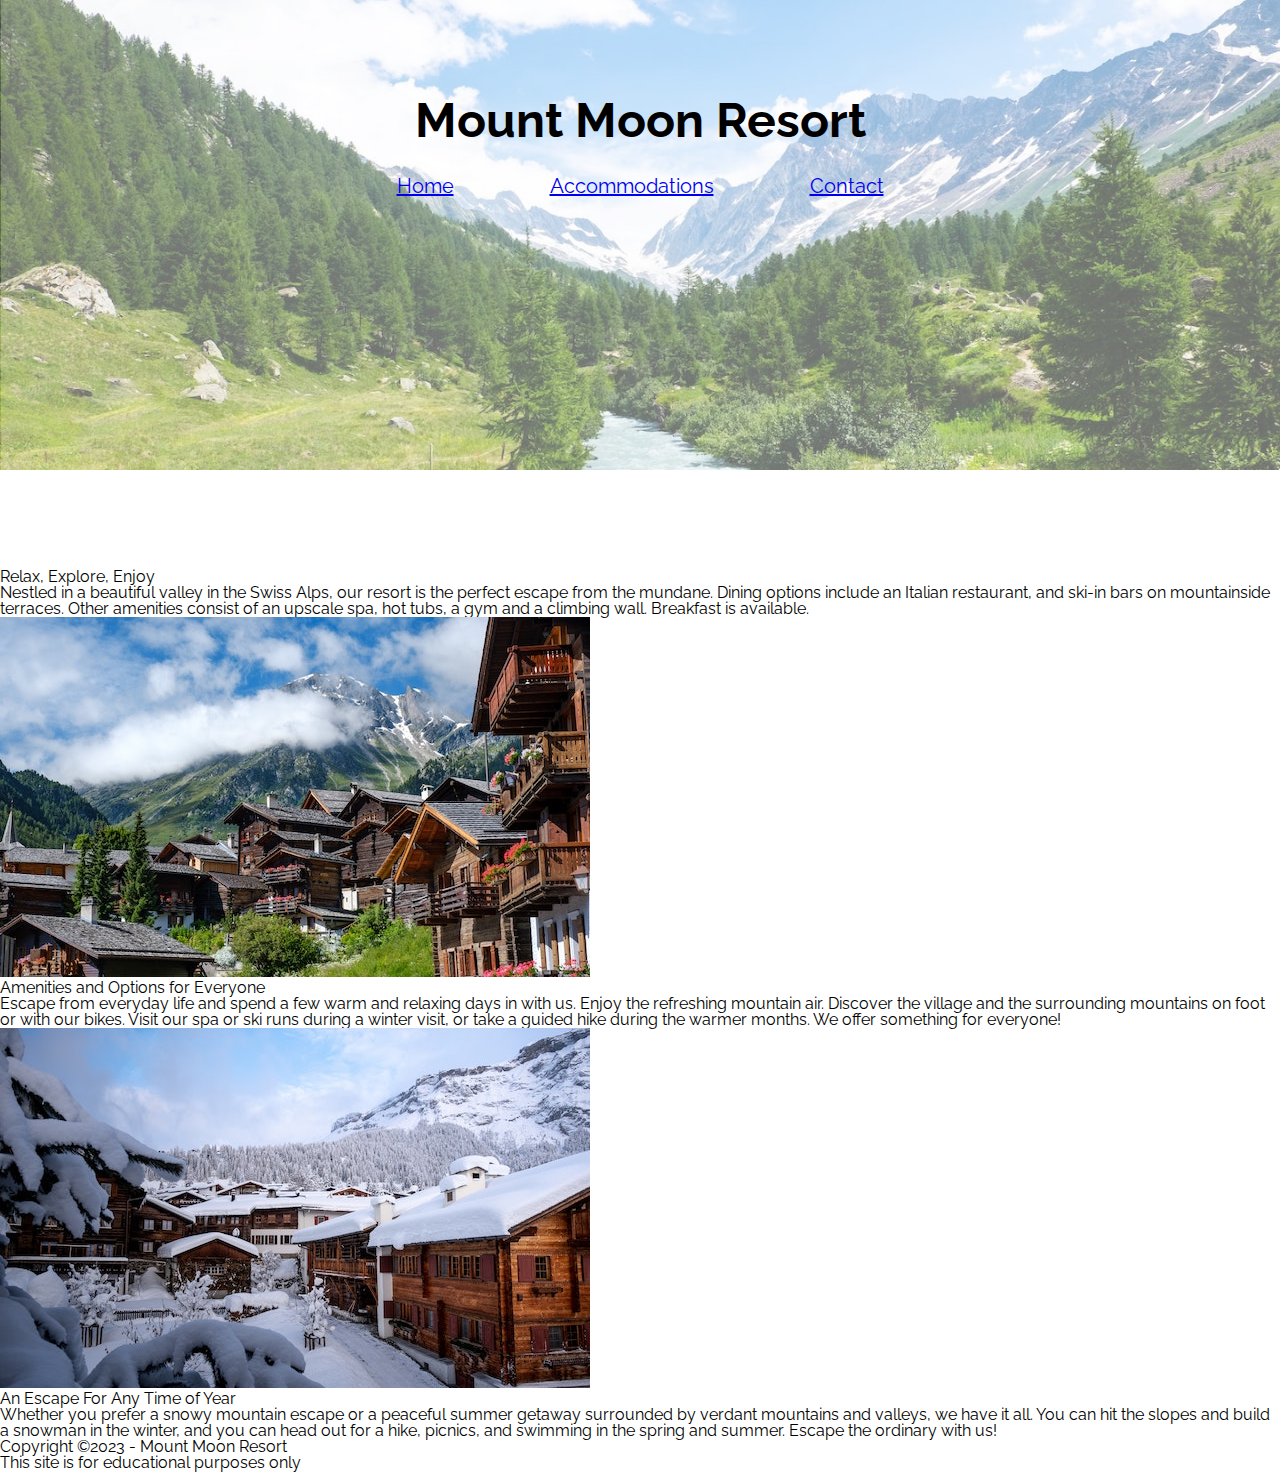
==== Final Project/index.html @ 3e777654 "Add files via upload" ====
<!DOCTYPE html>
<html lang="en">
<head>
    <meta charset="UTF-8">
    <meta http-equiv="X-UA-Compatible" content="IE=edge">
    <meta name="viewport" content="width=device-width, initial-scale=1.0">
    <meta name="author" content="Jonathan Alicea">
    <title>Mount Moon Resort | Home</title>

    <link rel="shortcut icon" href="images/favicon.ico" type="image/x-icon">
    <link rel="icon" href="images/favicon.ico" type="image/x-icon">

    <link rel="stylesheet" href="styles.css">
    
    <link rel="preconnect" href="https://fonts.googleapis.com">
    <link rel="preconnect" href="https://fonts.gstatic.com" crossorigin>
    <link href="https://fonts.googleapis.com/css2?family=Raleway:ital,wght@1,800&display=swap" rel="stylesheet">
</head>
<body>
    <header>
        <h1>Mount Moon Resort</h1>
        <nav>
            <ul>
                <li><a href="#">Home</a></li>
                <li><a href="#">Accommodations</a></li>

                <li><a href="contact.html">Contact</a></li>
            </ul>
        </nav>
        <img src="images/swiss-valley.jpg" alt="Picture of a forest in the mountainous swiss valley during the day.">
    </header>
    <main>
        <section id="intro">
            <h2>Relax, Explore, Enjoy</h2>
            <p>Nestled in a beautiful valley in the Swiss Alps, our resort is the perfect escape from the mundane. Dining options include an Italian restaurant, and ski-in bars on mountainside terraces. Other amenities consist of an upscale spa, hot tubs, a gym and a climbing wall. Breakfast is available.</p>
        </section>

        <section id="content_1">
            <img src="images/swiss-chalet.jpg" alt="A picture of the Mount Moon Resort Village under the gaze of a large mountain.">
            <h3>Amenities and Options for Everyone</h3>
            <p>Escape from everyday life and spend a few warm and relaxing days in with us. Enjoy the refreshing mountain air. Discover the village and the surrounding mountains on foot or with our bikes. Visit our spa or ski runs during a winter visit, or take a guided hike during the warmer months. We offer something for everyone!</p>
        </section>
        
        <section id="content_2">
            <img src="images/snowy-chalet.jpg" alt="A Picture of the Mount Moon Resort Village blanketed in fresh snow.">
            <h3>An Escape For Any Time of Year</h3>
            <p>Whether you prefer a snowy mountain escape or a peaceful summer getaway surrounded by verdant mountains and valleys, we have it all. You can hit the slopes and build a snowman in the winter, and you can head out for a hike, picnics, and swimming in the spring and summer. Escape the ordinary with us!</p>
        </section>
    </main>
    <footer>
        <p>Copyright &copy;2023 - Mount Moon Resort</p>
        <p>This site is for educational purposes only</p>
    </footer>   
</body>
</html>
---- Final Project/styles.css ----
/* http://meyerweb.com/eric/tools/css/reset/
v2.0 | 20110126
License: none (public domain)
*/
html, body, div, span, applet, object, iframe,
h1, h2, h3, h4, h5, h6, p, blockquote, pre,
a, abbr, acronym, address, big, cite, code,
del, dfn, em, img, ins, kbd, q, s, samp,
small, strike, strong, sub, sup, tt, var,
b, u, i, center,
dl, dt, dd, ol, ul, li,
fieldset, form, label, legend,
table, caption, tbody, tfoot, thead, tr, th, td,
article, aside, canvas, details, embed,
figure, figcaption, footer, header, hgroup, 
menu, nav, output, ruby, section, summary,
time, mark, audio, video {
    margin: 0;
    padding: 0;
    border: 0;
    font-size: 100%;
    font: inherit;
    vertical-align: baseline;
}
/* HTML5 display-role reset for older browsers */
article, aside, details, figcaption, figure, 
footer, header, hgroup, menu, nav, section {
    display: block;
}
body {
    line-height: 1;
}
ol, ul {
    list-style: none;
}
blockquote, q {
    quotes: none;
}
blockquote:before, blockquote:after,
q:before, q:after {
    content: '';
    content: none;
}
table {
    border-collapse: collapse;
    border-spacing: 0;
}

/*Start Here*/
:root{
    --dk-purple: #734864;
    --lt-purple: #A65D78;
    --dk-gry: #242614;
    --font: 'Lato','Raleway', sans-serif;
}
body{
    font-family: var(--font);
}
header{
    text-align: center;
    margin-top: 0;
    
}
header img{
    position: relative;
    top: -6rem;
    z-index: 0;
    width: 100%;
    height: auto;
}

h1{
    position: relative;
    top: 6rem;
    font-size: 3rem;
    font-weight: bold;
    z-index: 1;
}
nav{
    position: relative;
    top: 8rem;
    z-index: 1;
}
nav ul{
    display: flex;
    justify-content: center;
    font-size: 1.25rem;
    gap: 6rem;
}
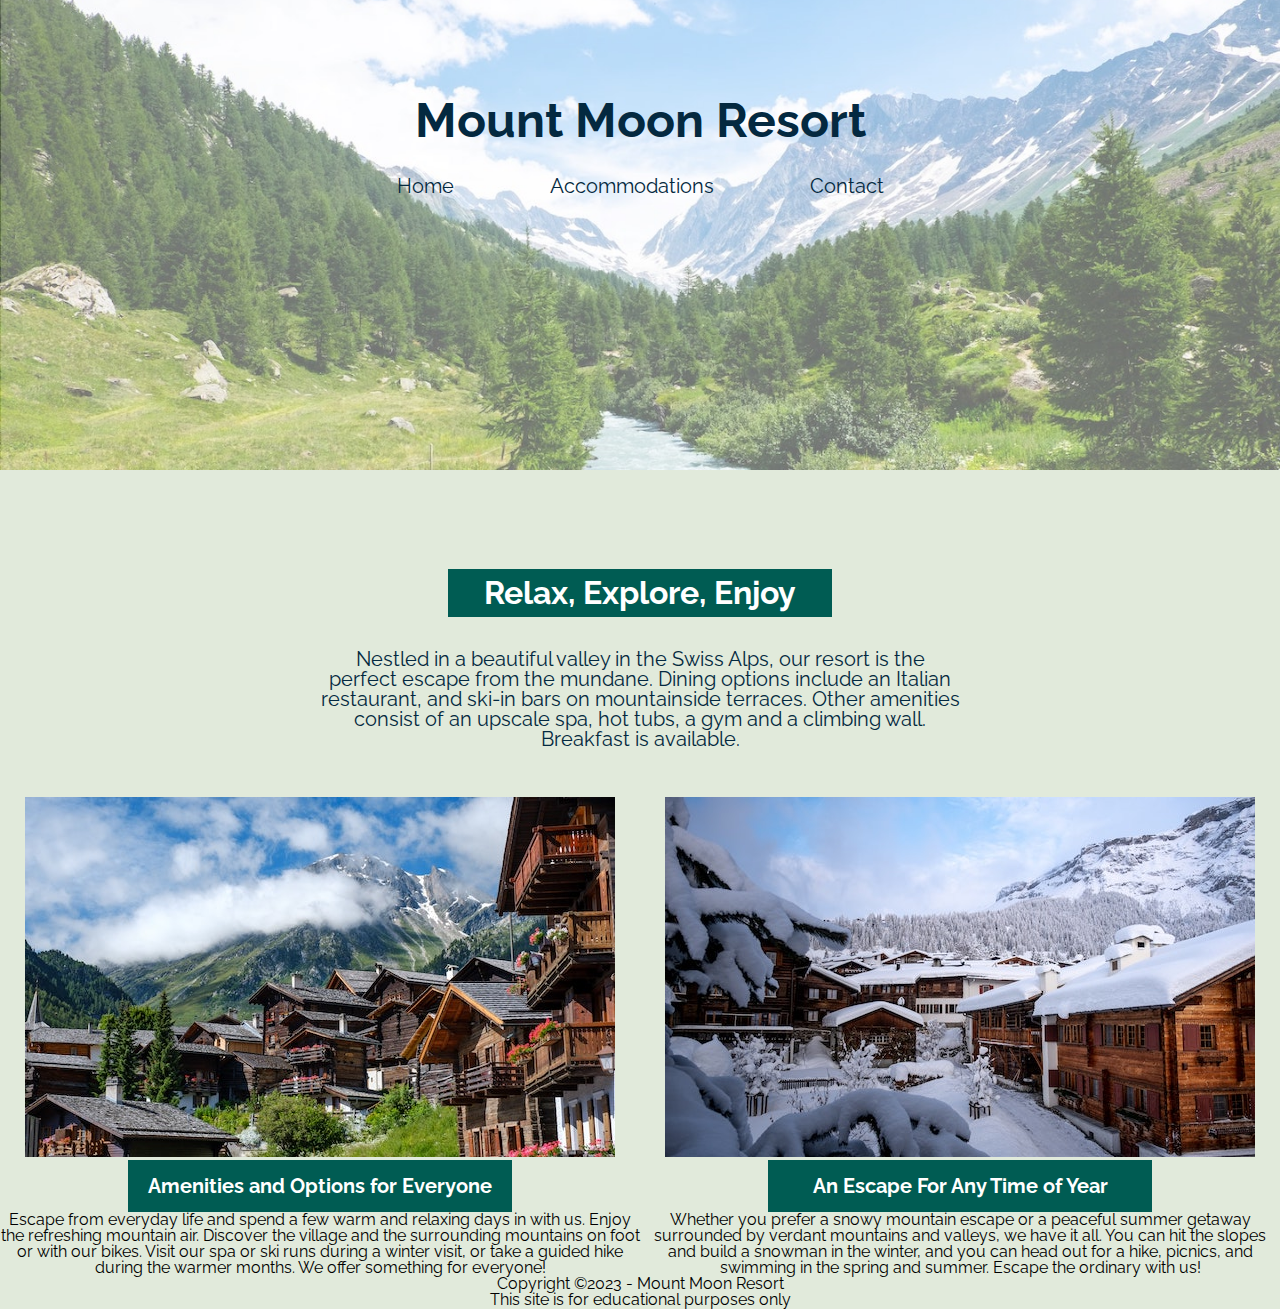
==== commit 94e1a9cb: "Reorganized Home content - styles.css" ====
--- a/Final Project/index.html
+++ b/Final Project/index.html
@@ -35,17 +35,19 @@
             <p>Nestled in a beautiful valley in the Swiss Alps, our resort is the perfect escape from the mundane. Dining options include an Italian restaurant, and ski-in bars on mountainside terraces. Other amenities consist of an upscale spa, hot tubs, a gym and a climbing wall. Breakfast is available.</p>
         </section>
 
-        <section id="content_1">
-            <img src="images/swiss-chalet.jpg" alt="A picture of the Mount Moon Resort Village under the gaze of a large mountain.">
-            <h3>Amenities and Options for Everyone</h3>
-            <p>Escape from everyday life and spend a few warm and relaxing days in with us. Enjoy the refreshing mountain air. Discover the village and the surrounding mountains on foot or with our bikes. Visit our spa or ski runs during a winter visit, or take a guided hike during the warmer months. We offer something for everyone!</p>
-        </section>
-        
-        <section id="content_2">
-            <img src="images/snowy-chalet.jpg" alt="A Picture of the Mount Moon Resort Village blanketed in fresh snow.">
-            <h3>An Escape For Any Time of Year</h3>
-            <p>Whether you prefer a snowy mountain escape or a peaceful summer getaway surrounded by verdant mountains and valleys, we have it all. You can hit the slopes and build a snowman in the winter, and you can head out for a hike, picnics, and swimming in the spring and summer. Escape the ordinary with us!</p>
-        </section>
+        <div>
+            <section>
+                <img src="images/swiss-chalet.jpg" alt="A picture of the Mount Moon Resort Village under the gaze of a large mountain.">
+                <h3>Amenities and Options for Everyone</h3>
+                <p>Escape from everyday life and spend a few warm and relaxing days in with us. Enjoy the refreshing mountain air. Discover the village and the surrounding mountains on foot or with our bikes. Visit our spa or ski runs during a winter visit, or take a guided hike during the warmer months. We offer something for everyone!</p>
+            </section>
+            
+            <section>
+                <img src="images/snowy-chalet.jpg" alt="A Picture of the Mount Moon Resort Village blanketed in fresh snow.">
+                <h3>An Escape For Any Time of Year</h3>
+                <p>Whether you prefer a snowy mountain escape or a peaceful summer getaway surrounded by verdant mountains and valleys, we have it all. You can hit the slopes and build a snowman in the winter, and you can head out for a hike, picnics, and swimming in the spring and summer. Escape the ordinary with us!</p>
+            </section>
+        </div>
     </main>
     <footer>
         <p>Copyright &copy;2023 - Mount Moon Resort</p>
--- a/Final Project/styles.css
+++ b/Final Project/styles.css
@@ -48,14 +48,18 @@
 
 /*Start Here*/
 :root{
-    --dk-purple: #734864;
-    --lt-purple: #A65D78;
-    --dk-gry: #242614;
+    --dk-blue: #042940;
+    --turquoise:#005C53;
+    --lt-green: #e1eadb;
     --font: 'Lato','Raleway', sans-serif;
 }
 body{
     font-family: var(--font);
+    text-align: center;
+    background-color: var(--lt-green);
 }
+
+/*Header*/
 header{
     text-align: center;
     margin-top: 0;
@@ -75,6 +79,7 @@
     font-size: 3rem;
     font-weight: bold;
     z-index: 1;
+    color: var(--dk-blue);
 }
 nav{
     position: relative;
@@ -86,4 +91,47 @@
     justify-content: center;
     font-size: 1.25rem;
     gap: 6rem;
-}+}
+
+nav a{
+    text-decoration: none;
+    color: var(--dk-blue);
+}
+
+/*Main Content*/
+h2{
+    font-size: 2rem;
+    font-weight: bold;
+    padding: .5rem;
+    color: #FFF;
+    background-color: var(--turquoise);
+    margin: 0 28rem;
+    margin-bottom: 2rem;
+
+}
+h3{
+    font-size: 1.25rem;
+    font-weight: bold;
+    padding: .5rem;
+    color: #FFF;
+    background-color: var(--turquoise);
+    padding: 1rem 0;
+    margin: 0 8rem;
+
+}
+#intro p{
+    font-size: 1.25rem;
+    margin: 0 20rem 0 20rem;
+    color: var(--dk-blue);
+}
+
+#intro{
+    padding-bottom: 3rem;
+}
+
+/*Home Page Content*/
+
+div{
+    display: grid;
+    grid-template-columns: 1fr 1fr;
+}
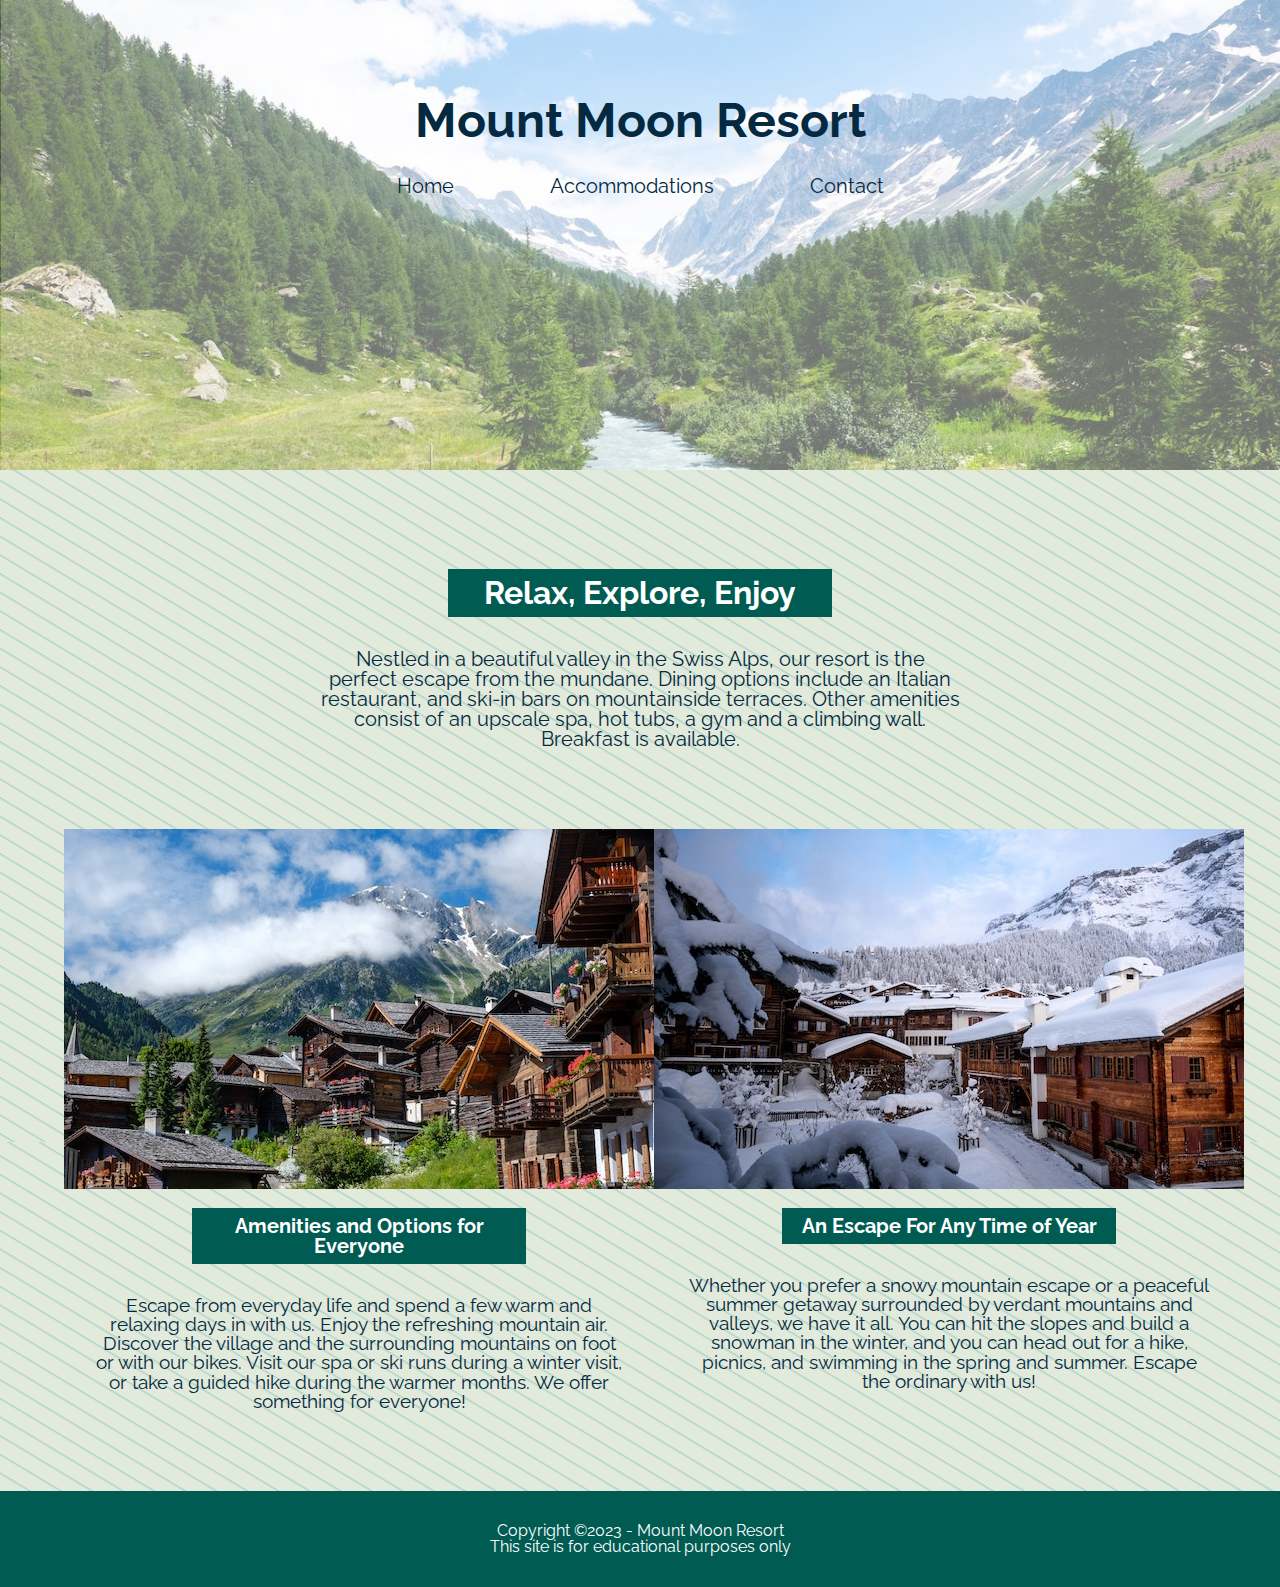
==== commit 6b5f2680: "Contact Page adjustments" ====
--- a/Final Project/index.html
+++ b/Final Project/index.html
@@ -35,7 +35,7 @@
             <p>Nestled in a beautiful valley in the Swiss Alps, our resort is the perfect escape from the mundane. Dining options include an Italian restaurant, and ski-in bars on mountainside terraces. Other amenities consist of an upscale spa, hot tubs, a gym and a climbing wall. Breakfast is available.</p>
         </section>
 
-        <div>
+        <div id="content">
             <section>
                 <img src="images/swiss-chalet.jpg" alt="A picture of the Mount Moon Resort Village under the gaze of a large mountain.">
                 <h3>Amenities and Options for Everyone</h3>
--- a/Final Project/styles.css
+++ b/Final Project/styles.css
@@ -49,6 +49,7 @@
 /*Start Here*/
 :root{
     --dk-blue: #042940;
+    --lt-blue: #185e89;
     --turquoise:#005C53;
     --lt-green: #e1eadb;
     --font: 'Lato','Raleway', sans-serif;
@@ -56,7 +57,7 @@
 body{
     font-family: var(--font);
     text-align: center;
-    background-color: var(--lt-green);
+    background-image: url(images/background.png);
 }
 
 /*Header*/
@@ -98,7 +99,12 @@
     color: var(--dk-blue);
 }
 
-/*Main Content*/
+nav a:hover{
+    text-decoration: underline;
+    color: var(--lt-blue);
+}
+
+/*Home*/
 h2{
     font-size: 2rem;
     font-weight: bold;
@@ -109,29 +115,95 @@
     margin-bottom: 2rem;
 
 }
-h3{
+
+#intro p{
+    font-size: 1.25rem;
+    margin: 0 20rem 2rem 20rem;
+    color: var(--dk-blue);
+}
+
+#intro{
+    padding-bottom: 3rem;
+}
+
+/*Home Page Content*/
+
+#content{
+    color: var(--dk-blue);
+    display: grid;
+    grid-template-columns: 1fr 1fr;
+    margin: 0 4rem;
+}
+
+section p{
+    font-size: 1.2rem;
+    margin: 2rem 2rem 5rem 2rem;
+}
+
+section h3{
     font-size: 1.25rem;
     font-weight: bold;
-    padding: .5rem;
-    color: #FFF;
-    background-color: var(--turquoise);
-    padding: 1rem 0;
-    margin: 0 8rem;
-
-}
-#intro p{
-    font-size: 1.25rem;
-    margin: 0 20rem 0 20rem;
-    color: var(--dk-blue);
-}
-
-#intro{
-    padding-bottom: 3rem;
-}
-
-/*Home Page Content*/
-
-div{
+    color: #FFF;
+    background-color: var(--turquoise);
+    padding: .5rem .5rem;
+    margin: 1rem 8rem;
+}
+
+/*Footer*/
+
+footer{
+    background-color: var(--turquoise);
+    font-size: 1rem;
+    color: #FFF;
+    padding: 2rem 0;
+}
+
+/*Contact Page*/
+
+#contact{
     display: grid;
     grid-template-columns: 1fr 1fr;
-}
+    margin-bottom: 3rem;
+    font-size: 1rem;
+}
+
+#message p{
+    margin: 0 25rem 2rem;
+}
+
+#message h2{
+    padding: 0 5rem;
+}
+
+form{
+    position: relative;
+    top: 6rem;
+    left: -23rem;
+    text-align: left;
+    background-color: var(--turquoise);
+    padding: 0 3rem;
+    margin-bottom: 6rem;
+}
+
+form p{
+    margin: 0 0 1rem 0;
+    color: #FFF;
+}
+p label{
+    display: block;
+    padding: .5rem;
+    margin: 0 2rem 1rem 0;
+}
+
+#preferred{
+    display: grid;
+    grid-template-columns: 1fr 1fr;
+    border: #FFF solid 3px;
+    color: #FFF;
+    padding: .5rem;
+}
+
+#submit input{
+    background-color: var(--lt-green);
+    margin: 2rem;
+}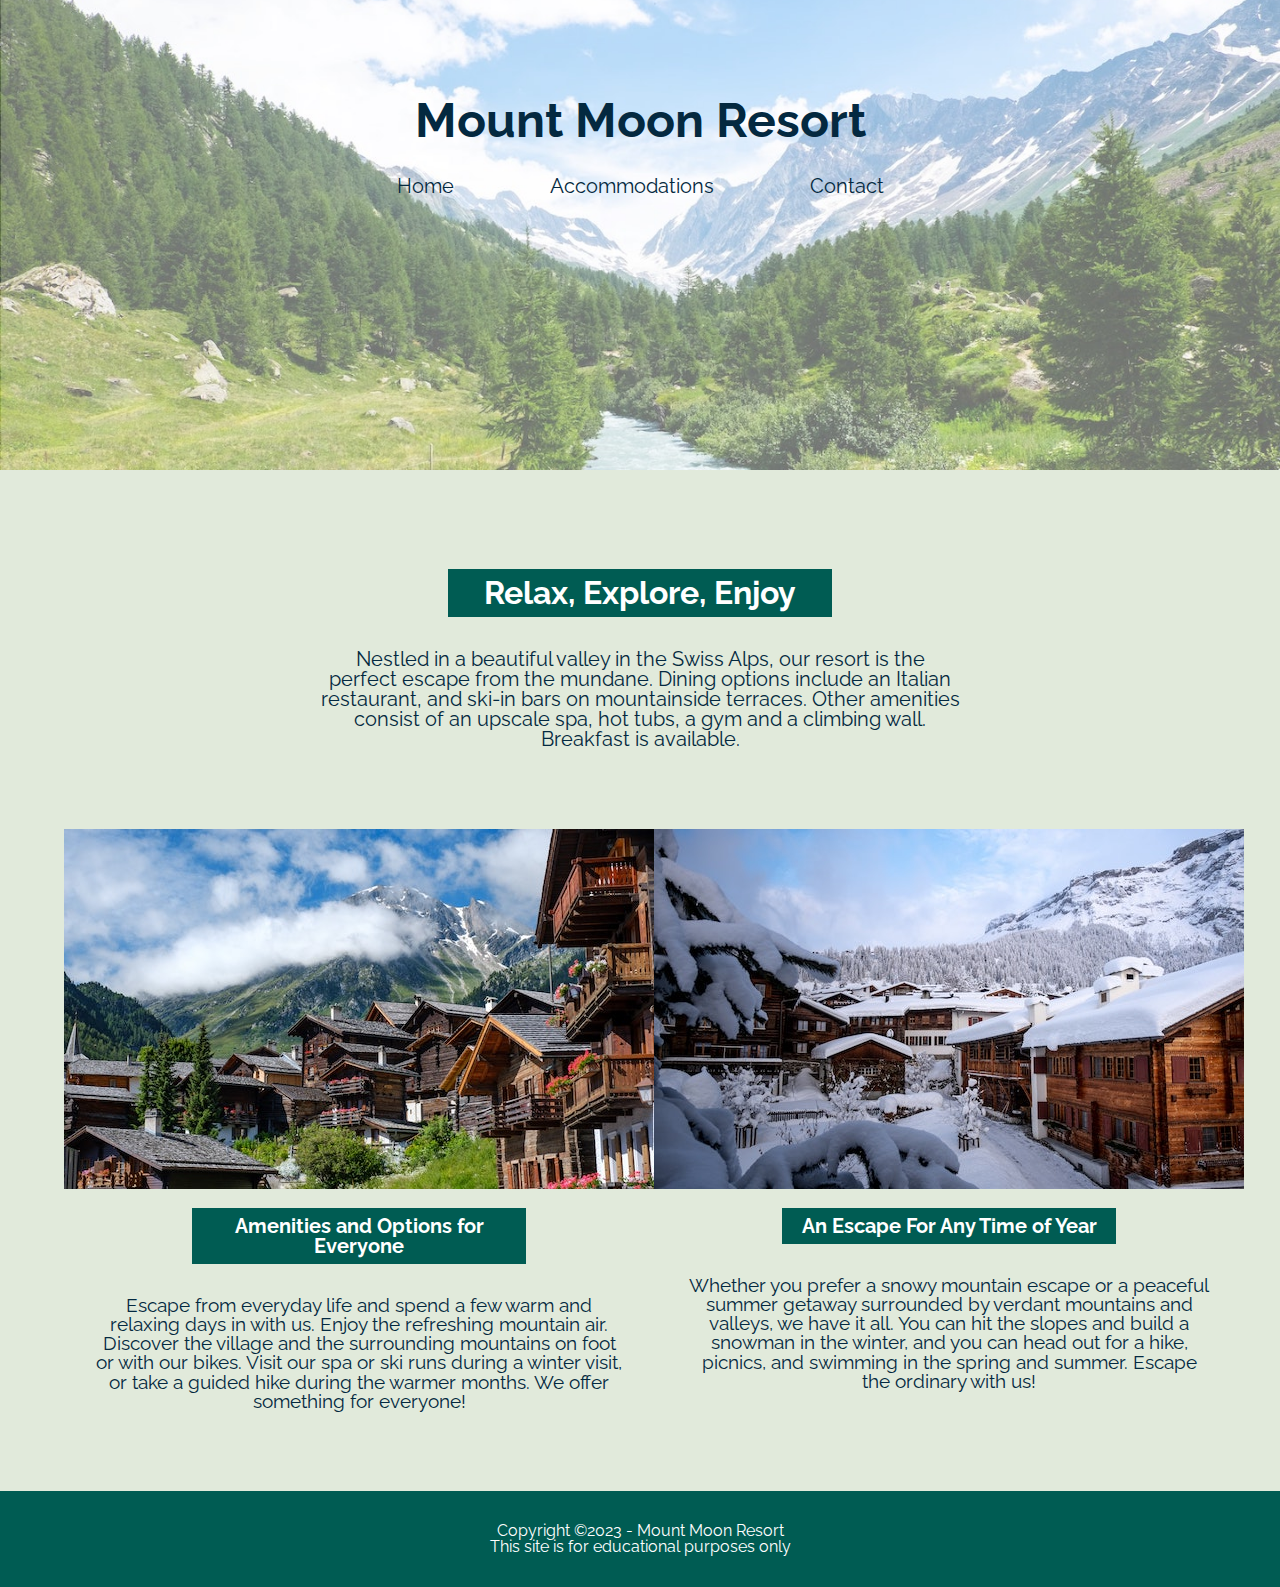
==== commit bc4d8d84: "Finished" ====
--- a/Final Project/index.html
+++ b/Final Project/index.html
@@ -18,7 +18,7 @@
 </head>
 <body>
     <header>
-        <h1>Mount Moon Resort</h1>
+        <a href="index.html"><h1>Mount Moon Resort</h1></a>
         <nav>
             <ul>
                 <li><a href="#">Home</a></li>
--- a/Final Project/styles.css
+++ b/Final Project/styles.css
@@ -50,14 +50,16 @@
 :root{
     --dk-blue: #042940;
     --lt-blue: #185e89;
+    --dk-green: #013b35;
     --turquoise:#005C53;
     --lt-green: #e1eadb;
+    --dk-gray: #363432;
     --font: 'Lato','Raleway', sans-serif;
 }
 body{
     font-family: var(--font);
     text-align: center;
-    background-image: url(images/background.png);
+    background-color: var(--lt-green);
 }
 
 /*Header*/
@@ -82,6 +84,10 @@
     z-index: 1;
     color: var(--dk-blue);
 }
+header a{
+    text-decoration: none;
+}
+
 nav{
     position: relative;
     top: 8rem;
@@ -165,6 +171,8 @@
     grid-template-columns: 1fr 1fr;
     margin-bottom: 3rem;
     font-size: 1rem;
+    position: relative;
+    left: -6rem;
 }
 
 #message p{
@@ -175,35 +183,69 @@
     padding: 0 5rem;
 }
 
+/*Form*/
+
 form{
-    position: relative;
-    top: 6rem;
+    background-color: var(--turquoise);
+    color: var(--dk-blue);
+    font-size: 1rem;
+    position: relative;
     left: -23rem;
     text-align: left;
-    background-color: var(--turquoise);
-    padding: 0 3rem;
-    margin-bottom: 6rem;
+    padding: 0 1rem;
+}
+
+p label{
+    border-bottom: var(--turquoise) solid 3px;
+    padding-bottom: .5rem;
+    display: block;
+    margin: 0 1rem .75rem 0;
 }
 
 form p{
-    margin: 0 0 1rem 0;
-    color: #FFF;
-}
-p label{
-    display: block;
+    background-color: var(--lt-green);
+    padding: 1rem 2rem;
+    margin: 1rem;
+}
+
+form h3{
+    background: var(--lt-green);
     padding: .5rem;
-    margin: 0 2rem 1rem 0;
+    margin-bottom: .25rem;
 }
 
 #preferred{
+    background: var(--lt-green);
     display: grid;
     grid-template-columns: 1fr 1fr;
-    border: #FFF solid 3px;
-    color: #FFF;
-    padding: .5rem;
-}
-
-#submit input{
-    background-color: var(--lt-green);
-    margin: 2rem;
-}+    padding: 1rem .25rem;
+    margin-bottom: .5rem;
+}
+
+input[type="submit"]{
+    font-size: 1.25rem;
+    font-weight: bold;
+    position: relative;
+    left: 3.25rem;
+    background-color: var(--dk-green);
+    color: #fff;
+    border-radius: 4%;
+    border: var(--lt-green) solid 3px;
+    padding: 1rem 4rem;
+    box-shadow: -6px 6px 10px var(--dk-gray);
+}
+
+input:required, textarea:required, select:required{
+    border: #ae2601 solid 3px;
+}
+
+input:focus, textarea:focus, select:focus{
+    outline: 3px solid var(--turquoise);
+    border: none;
+}
+
+input[type="submit"]:hover{
+    background-color: #002421;
+    box-shadow: -3px 3px 5px var(--dk-gray);
+}
+
